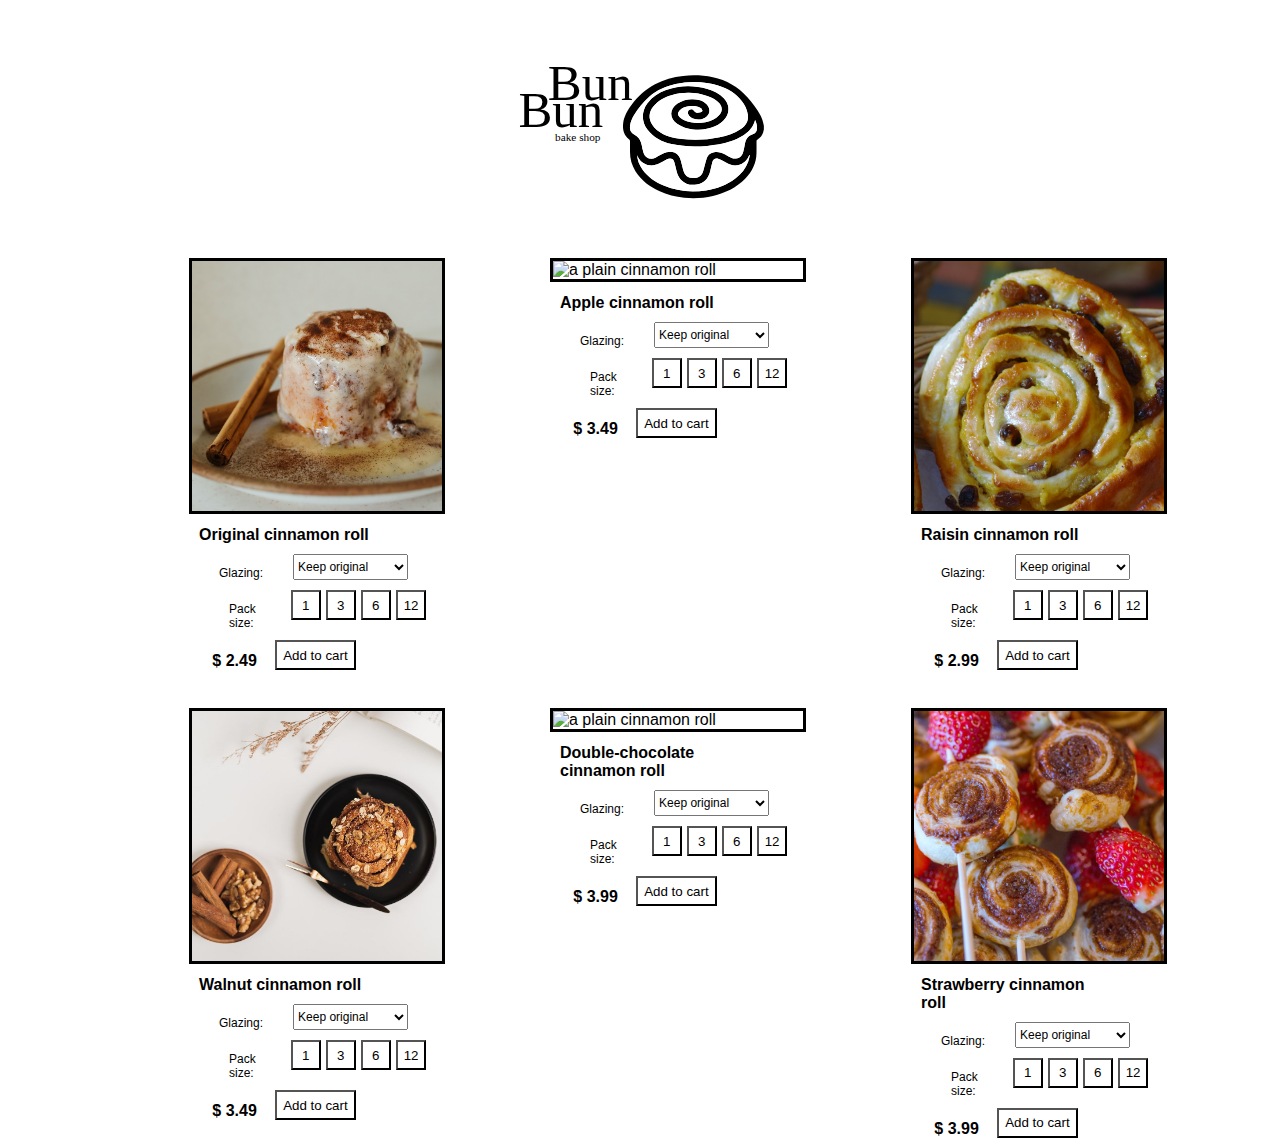
==== solution-hw1/index.html @ 36a8edb7 "menu with all cinammon rolls" ====
<!DOCTYPE html>
<html lang="en">
  <meta charset="UTF-8">
  <title>Page Title</title>
  <head>
    <link rel="stylesheet" href="css/style.css">
  </head>
  
  <body>




  <div class="list">
    <img src="./assets/logo/logo-01.svg" alt="logo of the bun bun bake shop which is a doodle of a cinammon roll">
    <!-- fix github :(((((
        edit all the alt test properly 
        follow a proper grid and flexbox structure for the header -->
  </div>

  <div class="list">
    <!-- 1 -->

    <div class="cinnamon-roll">
      <img class="roll-picture" src="./assets/products/original-cinnamon-roll.jpg" alt="a plain cinnamon roll">
      <b> Original cinnamon roll </b>

      <div class="options-box">
          <p class="options-label">Glazing: </p>
          <select name="Glazing" class="options">
            <option value="keep-original">Keep original</option>
            <option value="sugar-milk">Sugar milk</option>
            <option value="vanilla-milk">Vanilla milk</option>
            <option value="double-chocolate">Double chocolate</option>
          </select>
      </div>

      <div class="options-box">
        <p class="options-label">&nbsp&nbsp&nbspPack &nbsp&nbsp&nbspsize: </p>
          <div class="options">
            <button type="button" class="size"> 1 </button>
            <button type="button" class="size"> 3 </button>
            <button type="button" class="size"> 6 </button>
            <button type="button" class="size"> 12 </button>
          </div>      
        </div>

      <div class="options-box">
        <b>$ 2.49 </b>
        <button type="button"> Add to cart </button>
      </div>
    </div>

    <!-- 2 -->

    <div class="cinnamon-roll">
      <img class="roll-picture" src="./assets/products/apple-cinnamon-roll.jpg" alt="a plain cinnamon roll">
      <b> Apple cinnamon roll </b>

      <div class="options-box">
          <p class="options-label">Glazing: </p>
          <select name="Glazing" class="options">
            <option value="keep-original">Keep original</option>
            <option value="sugar-milk">Sugar milk</option>
            <option value="vanilla-milk">Vanilla milk</option>
            <option value="double-chocolate">Double chocolate</option>
          </select>
      </div>

      <div class="options-box">
        <p class="options-label">&nbsp&nbsp&nbspPack &nbsp&nbsp&nbspsize: </p>
          <div class="options">
            <button type="button" class="size"> 1 </button>
            <button type="button" class="size"> 3 </button>
            <button type="button" class="size"> 6 </button>
            <button type="button" class="size"> 12 </button>
          </div>      
        </div>

      <div class="options-box">
        <b>$ 3.49 </b>
        <button type="button"> Add to cart </button>
      </div>
    </div>

    <!-- 3 -->

    <div class="cinnamon-roll">
      <img class="roll-picture" src="./assets/products/raisin-cinnamon-roll.jpg" alt="a plain cinnamon roll">
      <b> Raisin cinnamon roll </b>

      <div class="options-box">
          <p class="options-label">Glazing: </p>
          <select name="Glazing" class="options">
            <option value="keep-original">Keep original</option>
            <option value="sugar-milk">Sugar milk</option>
            <option value="vanilla-milk">Vanilla milk</option>
            <option value="double-chocolate">Double chocolate</option>
          </select>
      </div>

      <div class="options-box">
        <p class="options-label">&nbsp&nbsp&nbspPack &nbsp&nbsp&nbspsize: </p>
          <div class="options">
            <button type="button" class="size"> 1 </button>
            <button type="button" class="size"> 3 </button>
            <button type="button" class="size"> 6 </button>
            <button type="button" class="size"> 12 </button>
          </div>      
        </div>

      <div class="options-box">
        <b>$ 2.99 </b>
        <button type="button"> Add to cart </button>
      </div>
    </div>

  </div>

  <br>
  <br>
  <br>
  <br>
  <br>
  <br>
  <br>
  <br>
  <br>
  <br>
  <br>
  <br>
  <br>
  <br>
  <br>

  <div class="list">
    <!-- 4 -->

    <div class="cinnamon-roll">
      <img class="roll-picture" src="./assets/products/walnut-cinnamon-roll.jpg" alt="a plain cinnamon roll">
      <b> Walnut cinnamon roll </b>

      <div class="options-box">
          <p class="options-label">Glazing: </p>
          <select name="Glazing" class="options">
            <option value="keep-original">Keep original</option>
            <option value="sugar-milk">Sugar milk</option>
            <option value="vanilla-milk">Vanilla milk</option>
            <option value="double-chocolate">Double chocolate</option>
          </select>
      </div>

      <div class="options-box">
        <p class="options-label">&nbsp&nbsp&nbspPack &nbsp&nbsp&nbspsize: </p>
          <div class="options">
            <button type="button" class="size"> 1 </button>
            <button type="button" class="size"> 3 </button>
            <button type="button" class="size"> 6 </button>
            <button type="button" class="size"> 12 </button>
          </div>      
        </div>

      <div class="options-box">
        <b>$ 3.49 </b>
        <button type="button"> Add to cart </button>
      </div>
    </div>

    <!-- 5 -->

    <div class="cinnamon-roll">
      <img class="roll-picture" src="./assets/products/double-chocolate-cinnamon-roll.jpg" alt="a plain cinnamon roll">
      <b> Double-chocolate cinnamon roll </b>

      <div class="options-box">
          <p class="options-label">Glazing: </p>
          <select name="Glazing" class="options">
            <option value="keep-original">Keep original</option>
            <option value="sugar-milk">Sugar milk</option>
            <option value="vanilla-milk">Vanilla milk</option>
            <option value="double-chocolate">Double chocolate</option>
          </select>
      </div>

      <div class="options-box">
        <p class="options-label">&nbsp&nbsp&nbspPack &nbsp&nbsp&nbspsize: </p>
          <div class="options">
            <button type="button" class="size"> 1 </button>
            <button type="button" class="size"> 3 </button>
            <button type="button" class="size"> 6 </button>
            <button type="button" class="size"> 12 </button>
          </div>      
        </div>

      <div class="options-box">
        <b>$ 3.99 </b>
        <button type="button"> Add to cart </button>
      </div>
    </div>

    <!-- 6 -->

    <div class="cinnamon-roll">
      <img class="roll-picture" src="./assets/products/strawberry-cinnamon-roll.jpg" alt="a plain cinnamon roll">
      <b> Strawberry cinnamon roll </b>

      <div class="options-box">
          <p class="options-label">Glazing: </p>
          <select name="Glazing" class="options">
            <option value="keep-original">Keep original</option>
            <option value="sugar-milk">Sugar milk</option>
            <option value="vanilla-milk">Vanilla milk</option>
            <option value="double-chocolate">Double chocolate</option>
          </select>
      </div>

      <div class="options-box">
        <p class="options-label">&nbsp&nbsp&nbspPack &nbsp&nbsp&nbspsize: </p>
          <div class="options">
            <button type="button" class="size"> 1 </button>
            <button type="button" class="size"> 3 </button>
            <button type="button" class="size"> 6 </button>
            <button type="button" class="size"> 12 </button>
          </div>      
        </div>

      <div class="options-box">
        <b>$ 3.99 </b>
        <button type="button"> Add to cart </button>
      </div>
    </div>

  </div>

  </body>
</html>
---- solution-hw1/css/style.css ----
b {
    padding-left: 10px;
    padding-top: 12px;
    font-size: medium;
}

.list {
    display: flex;
    flex-wrap: wrap;
    justify-content: space-evenly;
}


button {
    background-color: white; 
    margin-left: 5px;
}

body {
    font-family: Arial, Helvetica, sans-serif;
}

.cinnamon-roll {
    display: flex;
    flex-direction: column;
}

.options-box {
    flex: 1;
    display: flex;
    padding-top: 10px;
    justify-content: space-evenly;
}

.options-label {
    justify-content: flex-start;
    width: auto;
    font-size: 12px;
    margin-bottom: auto;
    padding-left: 30px;
    padding-right: 30px;
}

.options {
    font-size: 12px;
    display: flex;
}

.cinnamon-roll {
    height: 180px;
    width: 180px;
}

.size { 
    height: 30px;
    width: 30px;
}

img{
    width: 250px;
    height: 250px;
}

.roll-picture {
    border: 3px solid black;
}
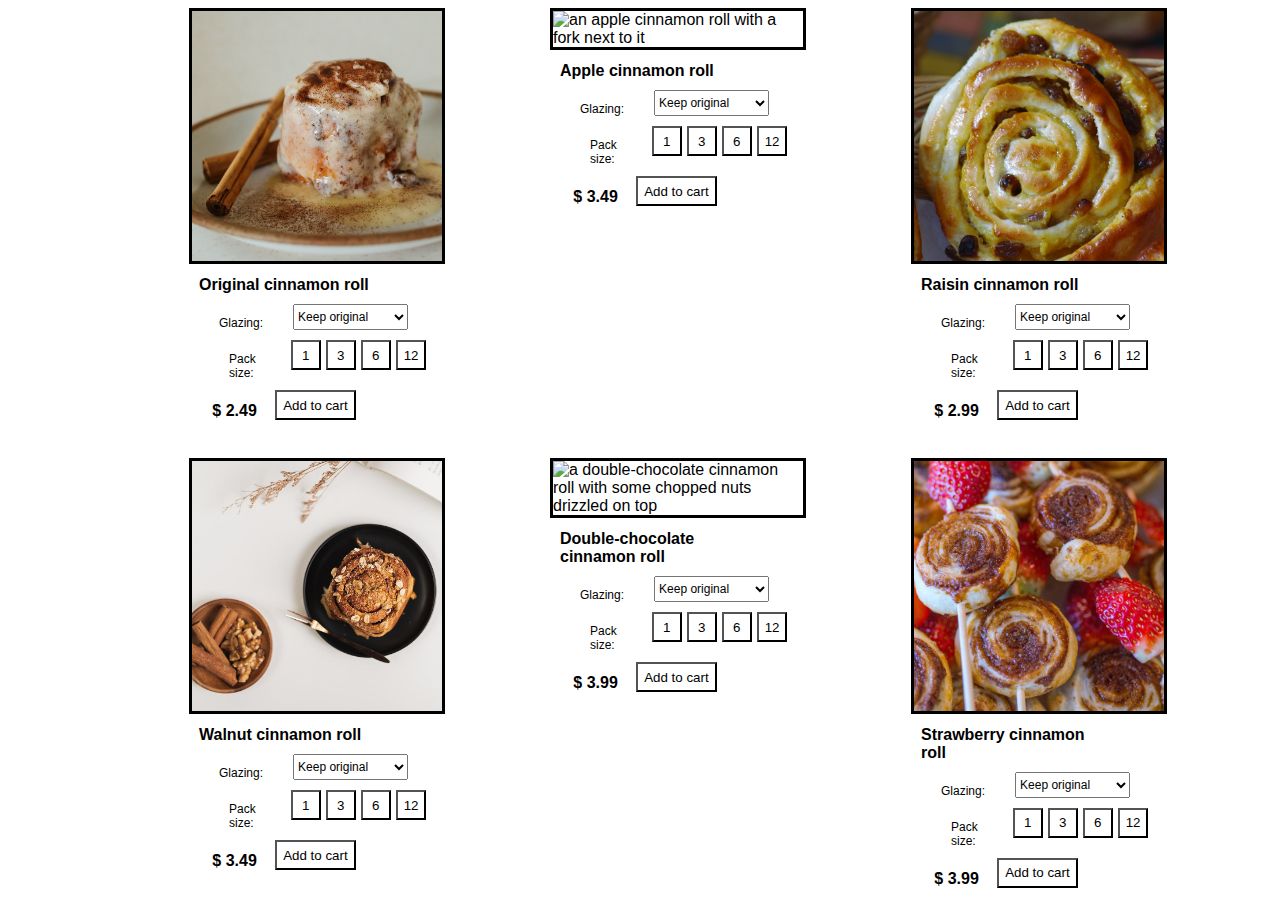
==== commit 078cdc42: "More descriptive alt text" ====
--- a/solution-hw1/index.html
+++ b/solution-hw1/index.html
@@ -1,23 +1,12 @@
 <!DOCTYPE html>
 <html lang="en">
   <meta charset="UTF-8">
-  <title>Page Title</title>
+  <title> Bun Bun Bake Shop </title>
   <head>
     <link rel="stylesheet" href="css/style.css">
   </head>
   
   <body>
-
-
-
-
-  <div class="list">
-    <img src="./assets/logo/logo-01.svg" alt="logo of the bun bun bake shop which is a doodle of a cinammon roll">
-    <!-- fix github :(((((
-        edit all the alt test properly 
-        follow a proper grid and flexbox structure for the header -->
-  </div>
-
   <div class="list">
     <!-- 1 -->
 
@@ -54,7 +43,7 @@
     <!-- 2 -->
 
     <div class="cinnamon-roll">
-      <img class="roll-picture" src="./assets/products/apple-cinnamon-roll.jpg" alt="a plain cinnamon roll">
+      <img class="roll-picture" src="./assets/products/apple-cinnamon-roll.jpg" alt="an apple cinnamon roll with a fork next to it">
       <b> Apple cinnamon roll </b>
 
       <div class="options-box">
@@ -86,7 +75,7 @@
     <!-- 3 -->
 
     <div class="cinnamon-roll">
-      <img class="roll-picture" src="./assets/products/raisin-cinnamon-roll.jpg" alt="a plain cinnamon roll">
+      <img class="roll-picture" src="./assets/products/raisin-cinnamon-roll.jpg" alt="a raisin cinnamon roll">
       <b> Raisin cinnamon roll </b>
 
       <div class="options-box">
@@ -137,7 +126,7 @@
     <!-- 4 -->
 
     <div class="cinnamon-roll">
-      <img class="roll-picture" src="./assets/products/walnut-cinnamon-roll.jpg" alt="a plain cinnamon roll">
+      <img class="roll-picture" src="./assets/products/walnut-cinnamon-roll.jpg" alt="a walnut cinnamon roll with some whole cinammon and walnuts in a bowl next to it">
       <b> Walnut cinnamon roll </b>
 
       <div class="options-box">
@@ -169,7 +158,7 @@
     <!-- 5 -->
 
     <div class="cinnamon-roll">
-      <img class="roll-picture" src="./assets/products/double-chocolate-cinnamon-roll.jpg" alt="a plain cinnamon roll">
+      <img class="roll-picture" src="./assets/products/double-chocolate-cinnamon-roll.jpg" alt="a double-chocolate cinnamon roll with some chopped nuts drizzled on top">
       <b> Double-chocolate cinnamon roll </b>
 
       <div class="options-box">
--- a/solution-hw1/css/style.css
+++ b/solution-hw1/css/style.css
@@ -1,4 +1,8 @@
-
+head {
+    display: flex;
+    /* flex-wrap: wrap;
+    justify-content: space-evenly; */
+}
 
 b {
     padding-left: 10px;
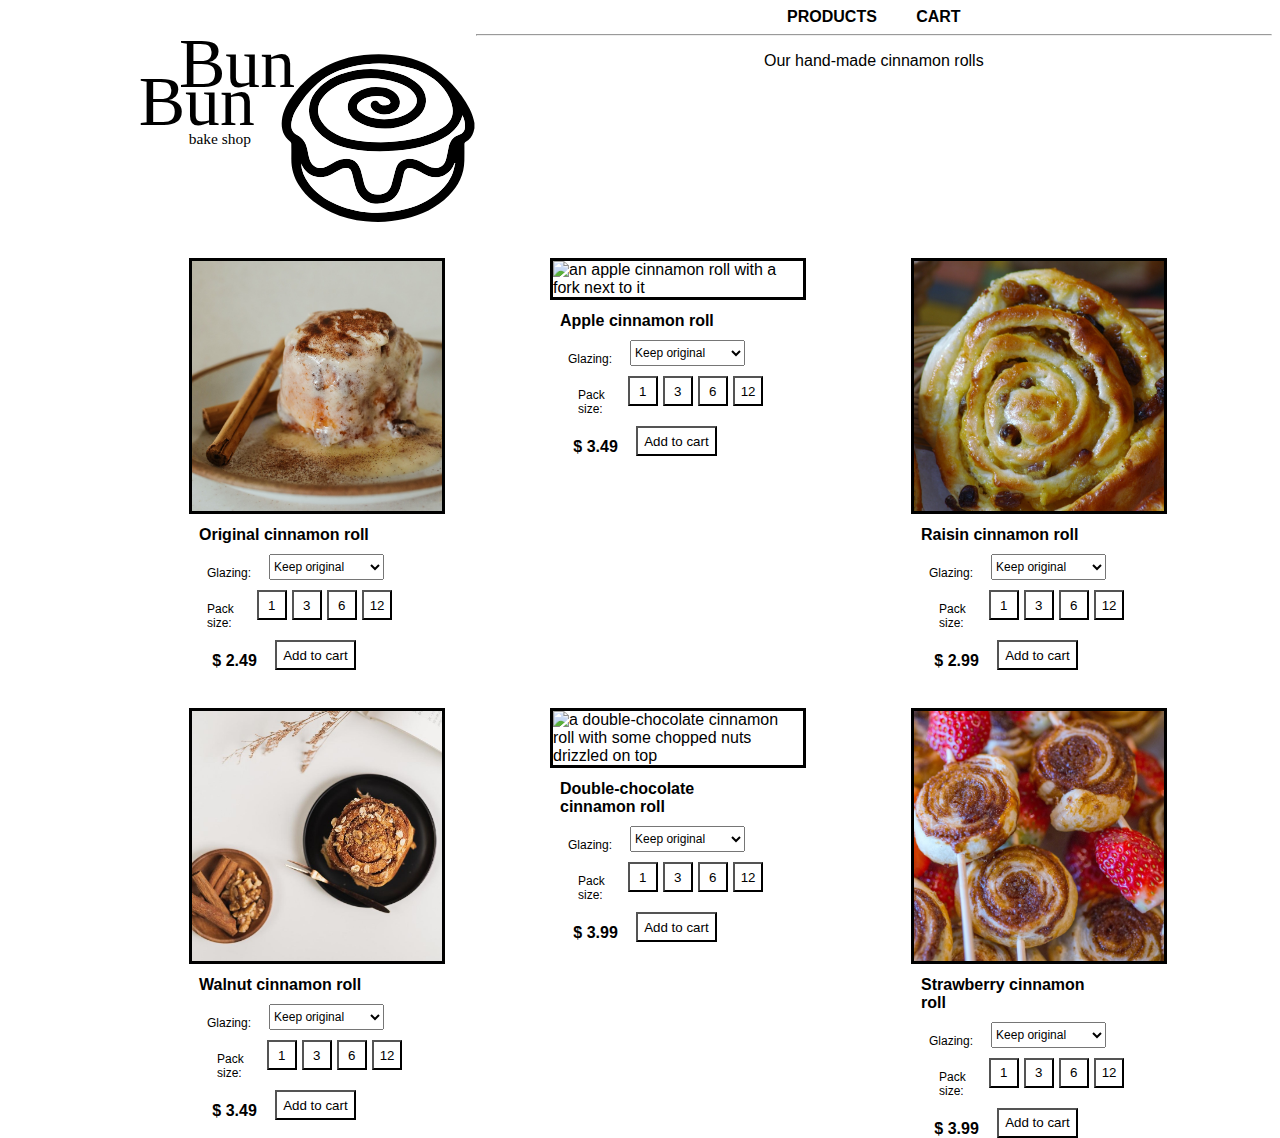
==== commit 45666b66: "added hover effect" ====
--- a/solution-hw1/index.html
+++ b/solution-hw1/index.html
@@ -6,6 +6,16 @@
     <link rel="stylesheet" href="css/style.css">
   </head>
   
+  <header>
+    <img class="logo" src="./assets/logo/logo-01.svg" alt="logo of the bun bun bake shop which is a doodle of a cinammon roll">
+    <div class="navbar">
+      <a class="navbar-products"> PRODUCTS</a>
+      <b> &emsp;&nbsp; CART</b>
+      <hr>
+      <p>Our hand-made cinnamon rolls</p>
+    </div>
+  </header>
+  
   <body>
   <div class="list">
     <!-- 1 -->
@@ -25,7 +35,7 @@
       </div>
 
       <div class="options-box">
-        <p class="options-label">&nbsp&nbsp&nbspPack &nbsp&nbsp&nbspsize: </p>
+        <p class="options-label">Pack size: </p>
           <div class="options">
             <button type="button" class="size"> 1 </button>
             <button type="button" class="size"> 3 </button>
@@ -36,7 +46,7 @@
 
       <div class="options-box">
         <b>$ 2.49 </b>
-        <button type="button"> Add to cart </button>
+        <button type="button" class="add-to-cart"> Add to cart </button>
       </div>
     </div>
 
@@ -68,7 +78,7 @@
 
       <div class="options-box">
         <b>$ 3.49 </b>
-        <button type="button"> Add to cart </button>
+        <button type="button" class="add-to-cart"> Add to cart </button>
       </div>
     </div>
 
@@ -100,7 +110,7 @@
 
       <div class="options-box">
         <b>$ 2.99 </b>
-        <button type="button"> Add to cart </button>
+        <button type="button" class="add-to-cart"> Add to cart </button>
       </div>
     </div>
 
@@ -123,6 +133,7 @@
   <br>
 
   <div class="list">
+
     <!-- 4 -->
 
     <div class="cinnamon-roll">
@@ -151,7 +162,7 @@
 
       <div class="options-box">
         <b>$ 3.49 </b>
-        <button type="button"> Add to cart </button>
+        <button type="button" class="add-to-cart"> Add to cart </button>
       </div>
     </div>
 
@@ -183,7 +194,7 @@
 
       <div class="options-box">
         <b>$ 3.99 </b>
-        <button type="button"> Add to cart </button>
+        <button type="button" class="add-to-cart"> Add to cart </button>
       </div>
     </div>
 
@@ -215,7 +226,7 @@
 
       <div class="options-box">
         <b>$ 3.99 </b>
-        <button type="button"> Add to cart </button>
+        <button type="button" class="add-to-cart"> Add to cart </button>
       </div>
     </div>
 
--- a/solution-hw1/css/style.css
+++ b/solution-hw1/css/style.css
@@ -1,13 +1,34 @@
-head {
-    display: flex;
-    /* flex-wrap: wrap;
-    justify-content: space-evenly; */
-}
-
 b {
     padding-left: 10px;
     padding-top: 12px;
     font-size: medium;
+}
+
+a:hover  {
+    background-color: yellow;
+  }
+
+  button.add-to-cart:hover {
+    background-color: yellow;
+  }
+
+  a {
+    font-weight: bold;
+  }
+
+header {
+    display: flex;
+    justify-content: space-evenly;
+}
+
+.logo {
+    flex: 30%;
+    padding-left: 10%;
+}
+
+.navbar {
+    flex: 70%;
+    text-align: center;
 }
 
 .list {
@@ -23,7 +44,7 @@
 }
 
 body {
-    font-family: Arial, Helvetica, sans-serif;
+    font-family: 'Inter', Arial, Helvetica, sans-serif;
 }
 
 .cinnamon-roll {
@@ -43,8 +64,8 @@
     width: auto;
     font-size: 12px;
     margin-bottom: auto;
-    padding-left: 30px;
-    padding-right: 30px;
+    padding-left: 10%;
+    padding-right: 10%;
 }
 
 .options {
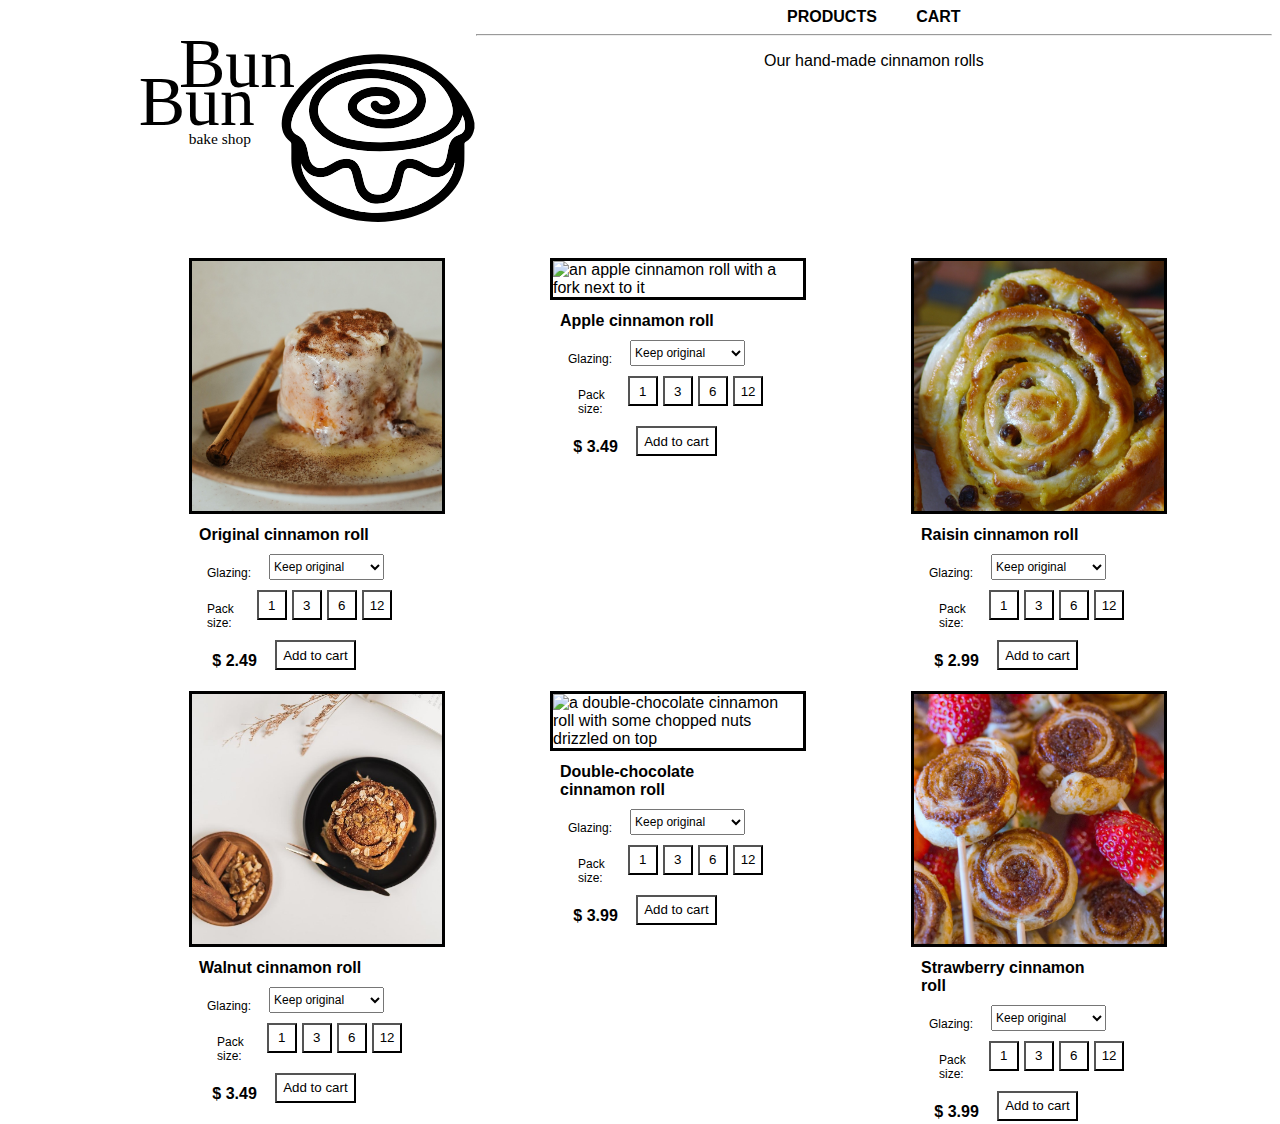
==== commit f3698b45: "Removed HTML line breaks" ====
--- a/solution-hw1/index.html
+++ b/solution-hw1/index.html
@@ -116,22 +116,6 @@
 
   </div>
 
-  <br>
-  <br>
-  <br>
-  <br>
-  <br>
-  <br>
-  <br>
-  <br>
-  <br>
-  <br>
-  <br>
-  <br>
-  <br>
-  <br>
-  <br>
-
   <div class="list">
 
     <!-- 4 -->
--- a/solution-hw1/css/style.css
+++ b/solution-hw1/css/style.css
@@ -35,6 +35,7 @@
     display: flex;
     flex-wrap: wrap;
     justify-content: space-evenly;
+    margin-bottom: 20%;
 }
 
 
